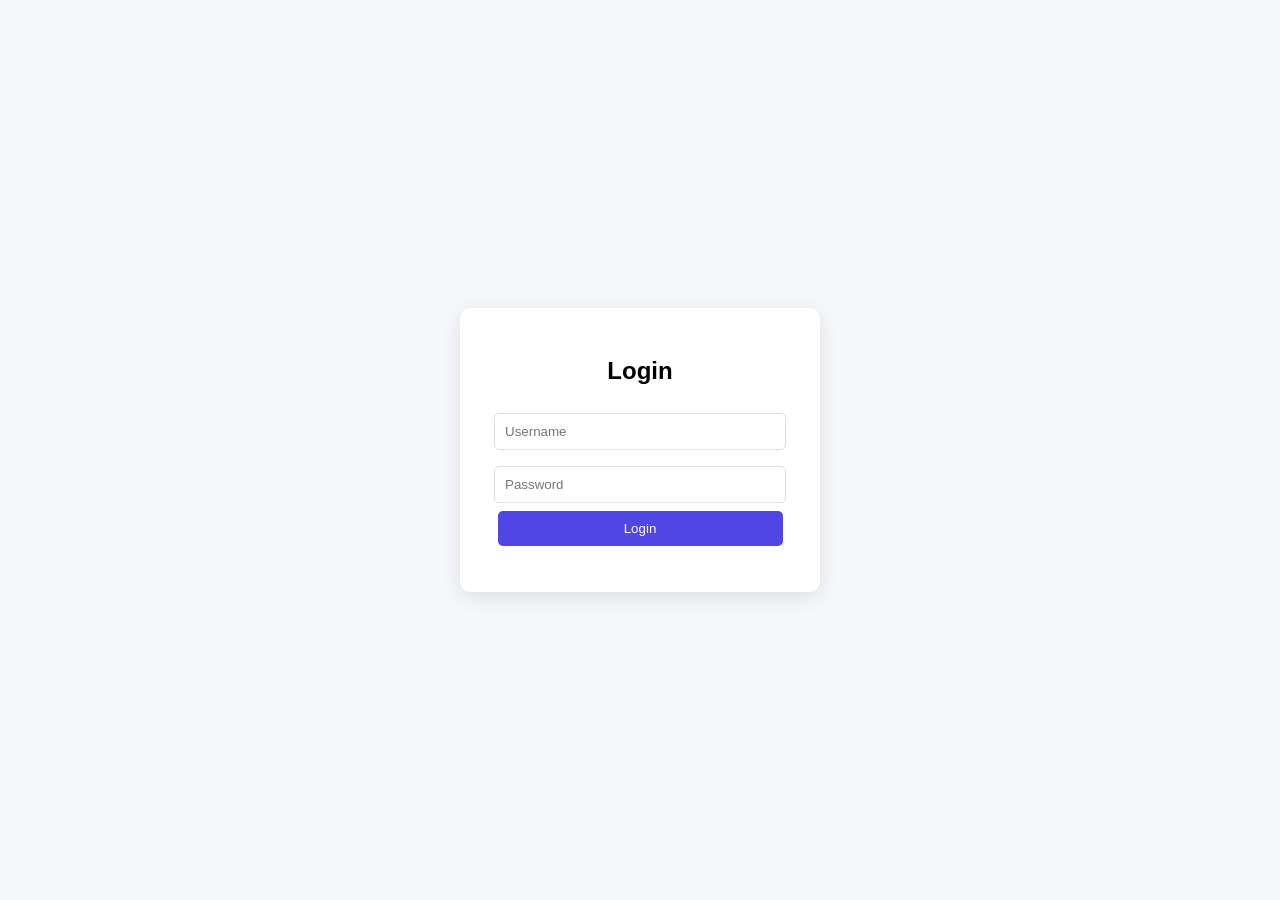
==== taskmanager/frontend/index.html @ 013c5bff ""Change frontend"" ====
<!DOCTYPE html>
<html>
<head>
  <title>Login</title>
  <link rel="stylesheet" href="style.css">
</head>
<body>

<div class="card">
  <h2>Login</h2>

  <input id="username" placeholder="Username"><br>
  <input id="password" type="password" placeholder="Password"><br>

  <button onclick="login()">Login</button>

  <p id="msg"></p>
</div>

<script src="script.js"></script>

</body>
</html>
---- taskmanager/frontend/style.css ----
body {
  font-family: Arial, sans-serif;
  background: #f5f7fb;
  display: flex;
  justify-content: center;
  align-items: center;
  height: 100vh;
  margin: 0;
}

.card {
  background: white;
  padding: 30px;
  border-radius: 10px;
  box-shadow: 0 5px 20px rgba(0,0,0,0.1);
  width: 300px;
  text-align: center;
}

h2 {
  margin-bottom: 20px;
}

input {
  width: 90%;
  padding: 10px;
  margin: 8px 0;
  border: 1px solid #ddd;
  border-radius: 5px;
}

button {
  width: 95%;
  padding: 10px;
  background: #4f46e5;
  color: white;
  border: none;
  border-radius: 5px;
  cursor: pointer;
}

button:hover {
  background: #4338ca;
}

#msg {
  color: red;
  margin-top: 10px;
}
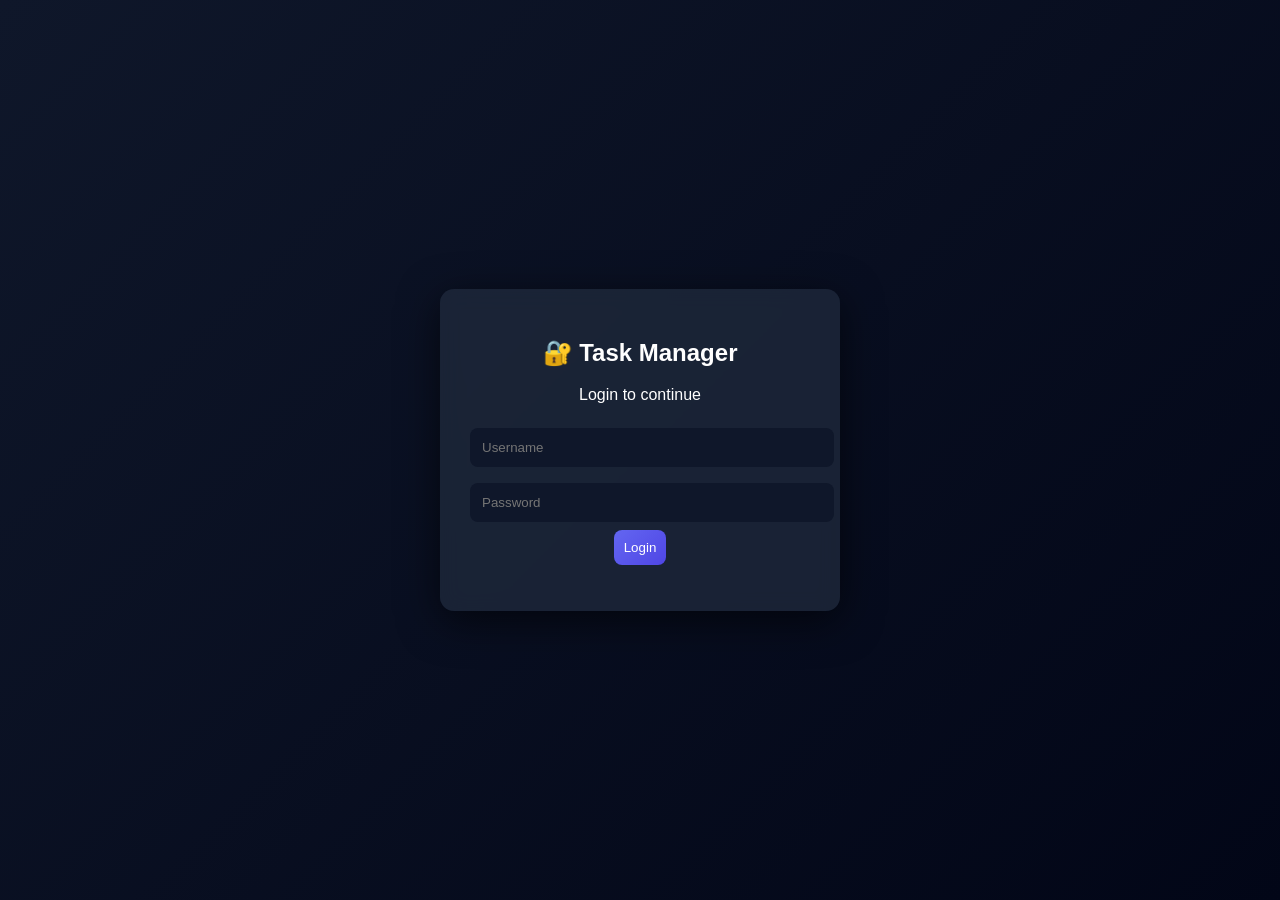
==== commit a0a27b02: ""change ui"" ====
--- a/taskmanager/frontend/index.html
+++ b/taskmanager/frontend/index.html
@@ -4,17 +4,23 @@
   <title>Login</title>
   <link rel="stylesheet" href="style.css">
 </head>
+
 <body>
 
-<div class="card">
-  <h2>Login</h2>
+<div class="login-wrapper">
+  <div class="login-card">
+    
+    <h2>🔐 Task Manager</h2>
+    <p class="subtitle">Login to continue</p>
 
-  <input id="username" placeholder="Username"><br>
-  <input id="password" type="password" placeholder="Password"><br>
+    <input id="username" placeholder="Username">
+    <input id="password" type="password" placeholder="Password">
 
-  <button onclick="login()">Login</button>
+    <button onclick="login()">Login</button>
 
-  <p id="msg"></p>
+    <p id="msg"></p>
+
+  </div>
 </div>
 
 <script src="script.js"></script>
--- a/taskmanager/frontend/style.css
+++ b/taskmanager/frontend/style.css
@@ -1,49 +1,113 @@
 body {
-  font-family: Arial, sans-serif;
-  background: #f5f7fb;
+  margin: 0;
+  font-family: "Segoe UI", sans-serif;
+  background: linear-gradient(135deg, #0f172a, #020617);
+  color: white;
+}
+
+/* LOGIN CENTER */
+.login-wrapper {
   display: flex;
   justify-content: center;
   align-items: center;
   height: 100vh;
-  margin: 0;
 }
 
-.card {
-  background: white;
+/* LOGIN CARD */
+.login-card {
+  width: 340px;
   padding: 30px;
-  border-radius: 10px;
-  box-shadow: 0 5px 20px rgba(0,0,0,0.1);
-  width: 300px;
+  border-radius: 14px;
+  background: rgba(30, 41, 59, 0.8);
+  backdrop-filter: blur(10px);
+  box-shadow: 0 10px 40px rgba(0,0,0,0.6);
   text-align: center;
 }
 
-h2 {
+/* INPUT */
+.login-card input {
+  width: 100%;
+  padding: 12px;
+  margin: 8px 0;
+  border-radius: 8px;
+  border: none;
+  background: #0f172a;
+  color: white;
+}
+
+/* BUTTON */
+button {
+  padding: 10px;
+  border-radius: 8px;
+  border: none;
+  background: linear-gradient(135deg, #6366f1, #4f46e5);
+  color: white;
+  cursor: pointer;
+}
+
+/* APP WRAPPER */
+.app-wrapper {
+  max-width: 1200px;
+  margin: auto;
+  padding: 20px;
+}
+
+/* CONTAINER */
+.container {
+  display: flex;
+  height: 85vh;
+  border-radius: 12px;
+  overflow: hidden;
+  background: #111827;
+}
+
+/* SIDEBAR */
+.sidebar {
+  width: 200px;
+  background: #1e293b;
+  padding: 20px;
+}
+
+/* MAIN */
+.main {
+  flex: 1;
+  padding: 20px;
+  overflow-y: auto;
+}
+
+/* CARD */
+.card {
+  background: #1e293b;
+  padding: 20px;
+  border-radius: 12px;
   margin-bottom: 20px;
 }
 
-input {
-  width: 90%;
-  padding: 10px;
-  margin: 8px 0;
-  border: 1px solid #ddd;
-  border-radius: 5px;
+/* GRID */
+.grid {
+  display: grid;
+  grid-template-columns: repeat(4, 1fr);
+  gap: 10px;
 }
 
-button {
-  width: 95%;
-  padding: 10px;
-  background: #4f46e5;
-  color: white;
-  border: none;
-  border-radius: 5px;
-  cursor: pointer;
+.grid div {
+  background: #334155;
+  padding: 15px;
+  border-radius: 8px;
+  text-align: center;
 }
 
-button:hover {
-  background: #4338ca;
+/* TASK */
+.task {
+  background: #334155;
+  padding: 12px;
+  margin-top: 10px;
+  border-radius: 8px;
+  display: flex;
+  justify-content: space-between;
 }
 
-#msg {
-  color: red;
-  margin-top: 10px;
-}+/* STATUS COLORS */
+.pending { color: orange; }
+.in_progress { color: #38bdf8; }
+.done { color: #22c55e; }
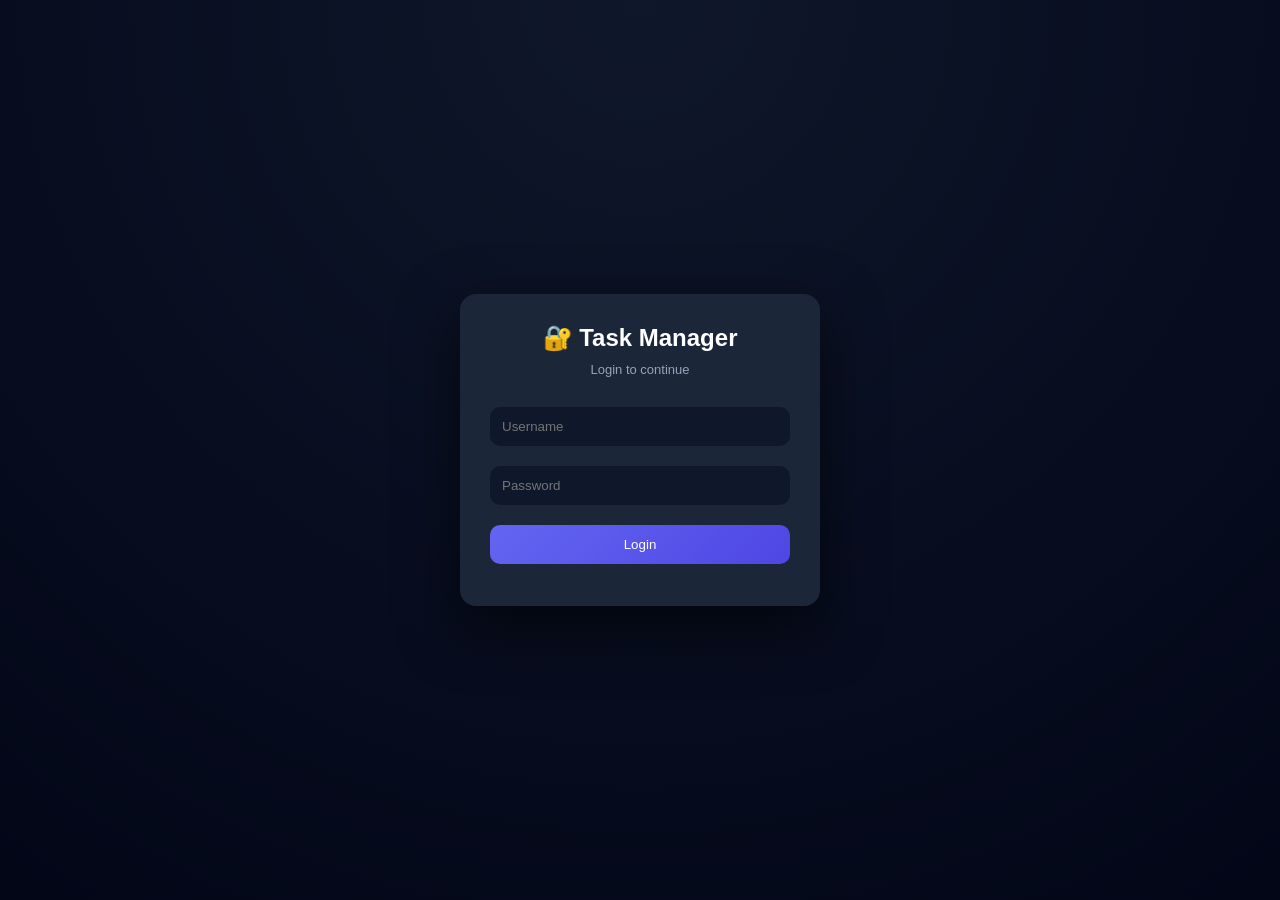
==== commit 5ceaf254: ""commit changes"" ====
--- a/taskmanager/frontend/index.html
+++ b/taskmanager/frontend/index.html
@@ -5,9 +5,8 @@
   <link rel="stylesheet" href="style.css">
 </head>
 
-<body>
+<body class="login-page">
 
-<div class="login-wrapper">
   <div class="login-card">
     
     <h2>🔐 Task Manager</h2>
@@ -21,7 +20,6 @@
     <p id="msg"></p>
 
   </div>
-</div>
 
 <script src="script.js"></script>
 
--- a/taskmanager/frontend/style.css
+++ b/taskmanager/frontend/style.css
@@ -1,12 +1,19 @@
+/* ================= RESET ================= */
+* {
+  margin: 0;
+  padding: 0;
+  box-sizing: border-box;
+}
+
+/* ================= BODY ================= */
 body {
-  margin: 0;
   font-family: "Segoe UI", sans-serif;
-  background: linear-gradient(135deg, #0f172a, #020617);
-  color: white;
-}
-
-/* LOGIN CENTER */
-.login-wrapper {
+  background: radial-gradient(circle at top, #0f172a, #020617);
+  color: white;
+}
+
+/* ================= LOGIN PAGE ================= */
+body.login-page {
   display: flex;
   justify-content: center;
   align-items: center;
@@ -15,75 +22,124 @@
 
 /* LOGIN CARD */
 .login-card {
-  width: 340px;
+  width: 360px;
   padding: 30px;
-  border-radius: 14px;
-  background: rgba(30, 41, 59, 0.8);
-  backdrop-filter: blur(10px);
-  box-shadow: 0 10px 40px rgba(0,0,0,0.6);
+  border-radius: 16px;
   text-align: center;
+
+  background: rgba(30, 41, 59, 0.95);
+  backdrop-filter: blur(12px);
+
+  box-shadow: 0 20px 60px rgba(0,0,0,0.6);
+  animation: fadeIn 0.6s ease;
+}
+
+.login-card h2 {
+  margin-bottom: 10px;
+}
+
+.subtitle {
+  font-size: 13px;
+  color: #94a3b8;
+  margin-bottom: 20px;
 }
 
 /* INPUT */
 .login-card input {
   width: 100%;
   padding: 12px;
-  margin: 8px 0;
-  border-radius: 8px;
+  margin: 10px 0;
+  border-radius: 10px;
   border: none;
   background: #0f172a;
   color: white;
 }
 
 /* BUTTON */
-button {
-  padding: 10px;
-  border-radius: 8px;
+.login-card button {
+  margin-top: 10px;
+  width: 100%;
+  padding: 12px;
+  border-radius: 10px;
   border: none;
   background: linear-gradient(135deg, #6366f1, #4f46e5);
   color: white;
   cursor: pointer;
-}
-
-/* APP WRAPPER */
+  transition: 0.2s;
+}
+
+.login-card button:hover {
+  transform: scale(1.05);
+}
+
+/* ERROR */
+#msg {
+  margin-top: 12px;
+  font-size: 14px;
+  color: #f87171;
+}
+
+/* ================= APP LAYOUT ================= */
 .app-wrapper {
   max-width: 1200px;
   margin: auto;
   padding: 20px;
 }
 
-/* CONTAINER */
+/* MAIN CONTAINER */
 .container {
   display: flex;
-  height: 85vh;
-  border-radius: 12px;
+  height: 90vh;
+  border-radius: 16px;
   overflow: hidden;
   background: #111827;
-}
-
-/* SIDEBAR */
+  box-shadow: 0 10px 40px rgba(0,0,0,0.5);
+}
+
+/* ================= SIDEBAR ================= */
 .sidebar {
-  width: 200px;
+  width: 220px;
   background: #1e293b;
   padding: 20px;
 }
 
-/* MAIN */
+.sidebar h2 {
+  margin-bottom: 20px;
+}
+
+.sidebar button {
+  width: 100%;
+  margin-bottom: 10px;
+  padding: 10px;
+  border-radius: 8px;
+  border: none;
+  background: transparent;
+  color: #cbd5f5;
+  text-align: left;
+  cursor: pointer;
+  transition: 0.2s;
+}
+
+.sidebar button:hover {
+  background: #334155;
+}
+
+/* ================= MAIN ================= */
 .main {
   flex: 1;
   padding: 20px;
   overflow-y: auto;
 }
 
-/* CARD */
+/* ================= CARDS ================= */
 .card {
   background: #1e293b;
   padding: 20px;
-  border-radius: 12px;
+  border-radius: 14px;
   margin-bottom: 20px;
 }
 
-/* GRID */
+/* ================= GRID ================= */
 .grid {
   display: grid;
   grid-template-columns: repeat(4, 1fr);
@@ -93,21 +149,75 @@
 .grid div {
   background: #334155;
   padding: 15px;
+  border-radius: 10px;
+  text-align: center;
+}
+
+/* ================= INPUTS ================= */
+input, select {
+  width: 100%;
+  padding: 10px;
+  margin: 6px 0;
   border-radius: 8px;
-  text-align: center;
-}
-
-/* TASK */
-.task {
+  border: none;
+  background: #0f172a;
+  color: white;
+}
+
+/* ================= BUTTON ================= */
+button {
+  padding: 10px;
+  border-radius: 8px;
+  border: none;
+  background: linear-gradient(135deg, #6366f1, #4f46e5);
+  color: white;
+  cursor: pointer;
+  transition: 0.2s;
+}
+
+button:hover {
+  transform: scale(1.03);
+}
+
+/* ================= TASK CARD ================= */
+.task-card {
   background: #334155;
-  padding: 12px;
+  padding: 15px;
+  border-radius: 12px;
   margin-top: 10px;
-  border-radius: 8px;
   display: flex;
   justify-content: space-between;
-}
-
-/* STATUS COLORS */
-.pending { color: orange; }
-.in_progress { color: #38bdf8; }
-.done { color: #22c55e; }+  align-items: center;
+}
+
+.task-left h4 {
+  margin-bottom: 5px;
+}
+
+.task-left p {
+  font-size: 13px;
+  color: #94a3b8;
+}
+
+.task-actions button {
+  margin-left: 5px;
+}
+
+/* ================= STATUS COLORS ================= */
+.status.pending {
+  color: orange;
+}
+
+.status.in_progress {
+  color: #38bdf8;
+}
+
+.status.done {
+  color: #22c55e;
+}
+
+/* ================= ANIMATION ================= */
+@keyframes fadeIn {
+  from { opacity: 0; transform: translateY(20px);}
+  to { opacity: 1; transform: translateY(0);}
+}
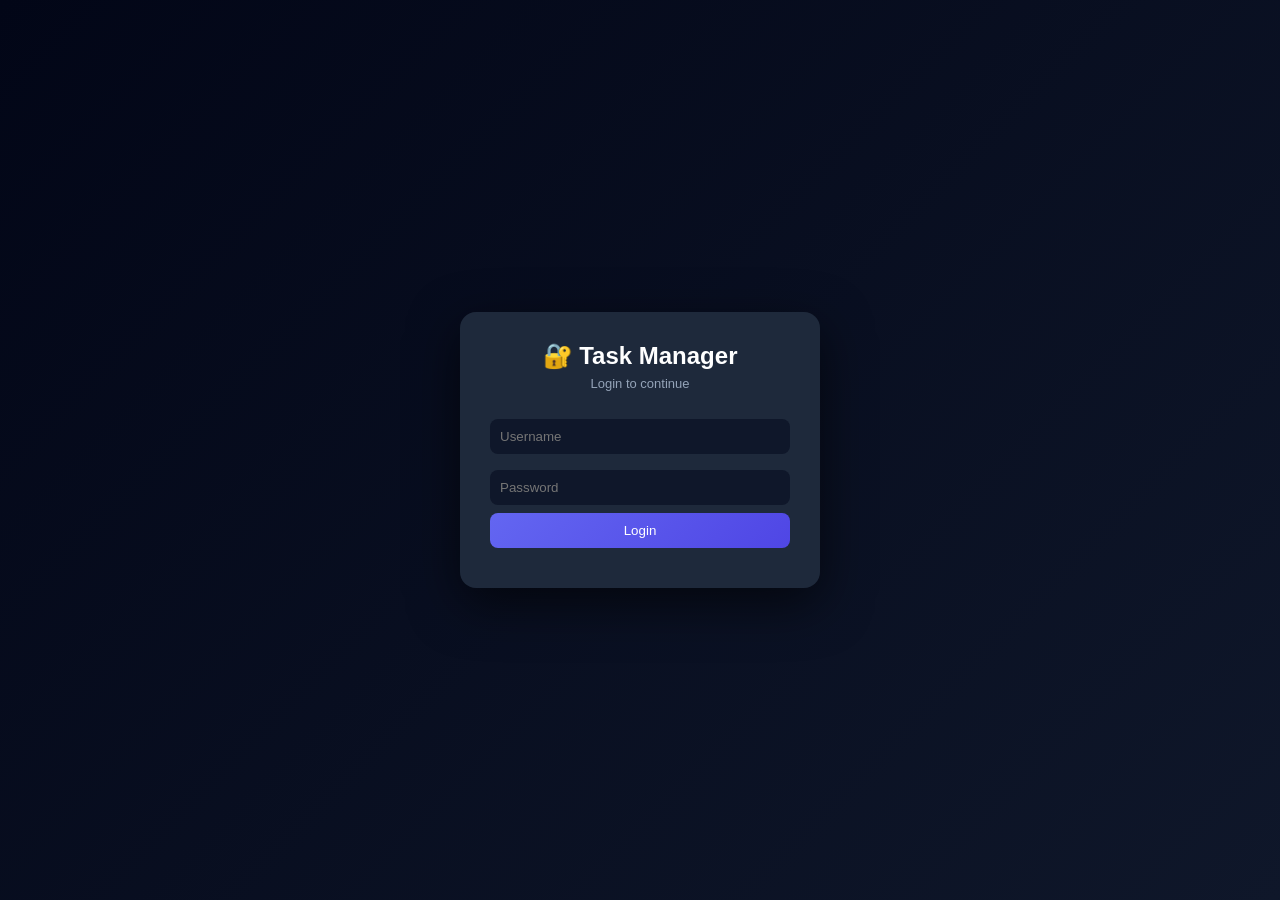
==== commit 387979fe: ""Added changes"" ====
--- a/taskmanager/frontend/index.html
+++ b/taskmanager/frontend/index.html
@@ -1,27 +1,32 @@
 <!DOCTYPE html>
-<html>
+<html lang="en">
 <head>
-  <title>Login</title>
+  <meta charset="UTF-8">
+  <title>Login | Task Manager</title>
   <link rel="stylesheet" href="style.css">
 </head>
 
 <body class="login-page">
 
-  <div class="login-card">
-    
-    <h2>🔐 Task Manager</h2>
-    <p class="subtitle">Login to continue</p>
+  <div class="login-wrapper">
 
-    <input id="username" placeholder="Username">
-    <input id="password" type="password" placeholder="Password">
+    <div class="login-card">
+      
+      <h2>🔐 Task Manager</h2>
+      <p class="subtitle">Login to continue</p>
 
-    <button onclick="login()">Login</button>
+      <input id="username" placeholder="Username">
+      <input id="password" type="password" placeholder="Password">
 
-    <p id="msg"></p>
+      <button onclick="login()">Login</button>
+
+      <p id="msg"></p>
+
+    </div>
 
   </div>
 
-<script src="script.js"></script>
+  <script src="script.js"></script>
 
 </body>
 </html>
--- a/taskmanager/frontend/style.css
+++ b/taskmanager/frontend/style.css
@@ -1,41 +1,44 @@
-/* ================= RESET ================= */
+/* ===== RESET ===== */
 * {
   margin: 0;
   padding: 0;
   box-sizing: border-box;
 }
 
-/* ================= BODY ================= */
+/* ===== BODY ===== */
 body {
   font-family: "Segoe UI", sans-serif;
-  background: radial-gradient(circle at top, #0f172a, #020617);
+  background: linear-gradient(135deg, #020617, #0f172a);
   color: white;
 }
 
-/* ================= LOGIN PAGE ================= */
-body.login-page {
+/* ===== LOGIN PAGE ===== */
+.login-page {
+  height: 100vh;
   display: flex;
   justify-content: center;
   align-items: center;
-  height: 100vh;
-}
-
-/* LOGIN CARD */
+}
+
+.login-wrapper {
+  width: 100%;
+  display: flex;
+  justify-content: center;
+  align-items: center;
+}
+
 .login-card {
   width: 360px;
   padding: 30px;
+  background: #1e293b;
   border-radius: 16px;
   text-align: center;
-
-  background: rgba(30, 41, 59, 0.95);
-  backdrop-filter: blur(12px);
-
-  box-shadow: 0 20px 60px rgba(0,0,0,0.6);
-  animation: fadeIn 0.6s ease;
+  box-shadow: 0 15px 50px rgba(0,0,0,0.6);
+  animation: fadeIn 0.5s ease;
 }
 
 .login-card h2 {
-  margin-bottom: 10px;
+  margin-bottom: 6px;
 }
 
 .subtitle {
@@ -44,128 +47,20 @@
   margin-bottom: 20px;
 }
 
-/* INPUT */
-.login-card input {
-  width: 100%;
-  padding: 12px;
-  margin: 10px 0;
-  border-radius: 10px;
-  border: none;
-  background: #0f172a;
-  color: white;
-}
-
-/* BUTTON */
-.login-card button {
-  margin-top: 10px;
-  width: 100%;
-  padding: 12px;
-  border-radius: 10px;
-  border: none;
-  background: linear-gradient(135deg, #6366f1, #4f46e5);
-  color: white;
-  cursor: pointer;
-  transition: 0.2s;
-}
-
-.login-card button:hover {
-  transform: scale(1.05);
-}
-
-/* ERROR */
-#msg {
-  margin-top: 12px;
-  font-size: 14px;
-  color: #f87171;
-}
-
-/* ================= APP LAYOUT ================= */
-.app-wrapper {
-  max-width: 1200px;
-  margin: auto;
-  padding: 20px;
-}
-
-/* MAIN CONTAINER */
-.container {
-  display: flex;
-  height: 90vh;
-  border-radius: 16px;
-  overflow: hidden;
-  background: #111827;
-  box-shadow: 0 10px 40px rgba(0,0,0,0.5);
-}
-
-/* ================= SIDEBAR ================= */
-.sidebar {
-  width: 220px;
-  background: #1e293b;
-  padding: 20px;
-}
-
-.sidebar h2 {
-  margin-bottom: 20px;
-}
-
-.sidebar button {
-  width: 100%;
-  margin-bottom: 10px;
+/* ===== INPUTS ===== */
+input, select {
+  width: 100%;
   padding: 10px;
-  border-radius: 8px;
-  border: none;
-  background: transparent;
-  color: #cbd5f5;
-  text-align: left;
-  cursor: pointer;
-  transition: 0.2s;
-}
-
-.sidebar button:hover {
-  background: #334155;
-}
-
-/* ================= MAIN ================= */
-.main {
-  flex: 1;
-  padding: 20px;
-  overflow-y: auto;
-}
-
-/* ================= CARDS ================= */
-.card {
-  background: #1e293b;
-  padding: 20px;
-  border-radius: 14px;
-  margin-bottom: 20px;
-}
-
-/* ================= GRID ================= */
-.grid {
-  display: grid;
-  grid-template-columns: repeat(4, 1fr);
-  gap: 10px;
-}
-
-.grid div {
-  background: #334155;
-  padding: 15px;
-  border-radius: 10px;
-  text-align: center;
-}
-
-/* ================= INPUTS ================= */
-input, select {
-  width: 100%;
-  padding: 10px;
-  margin: 6px 0;
+  margin: 8px 0;
   border-radius: 8px;
   border: none;
   background: #0f172a;
   color: white;
 }
 
-/* ================= BUTTON ================= */
+/* ===== BUTTON ===== */
 button {
+  width: 100%;
   padding: 10px;
   border-radius: 8px;
   border: none;
@@ -176,48 +71,202 @@
 }
 
 button:hover {
-  transform: scale(1.03);
-}
-
-/* ================= TASK CARD ================= */
-.task-card {
+  transform: scale(1.05);
+}
+
+.danger {
+  background: #ef4444;
+}
+
+/* ===== ERROR ===== */
+#msg {
+  margin-top: 10px;
+  font-size: 13px;
+  color: #f87171;
+}
+
+/* ===== APP WRAPPER ===== */
+.app-wrapper {
+  max-width: 1200px;
+  margin: auto;
+  padding: 20px;
+}
+
+/* ===== CONTAINER ===== */
+.container {
+  display: flex;
+  height: 90vh;
+  border-radius: 16px;
+  overflow: hidden;
+  background: #111827;
+  box-shadow: 0 15px 50px rgba(0,0,0,0.6);
+}
+
+/* ===== SIDEBAR ===== */
+.sidebar {
+  width: 220px;
+  background: #1e293b;
+  padding: 20px;
+}
+
+.sidebar h2 {
+  margin-bottom: 20px;
+}
+
+.sidebar button {
+  width: 100%;
+  margin-bottom: 10px;
+  background: transparent;
+  border: none;
+  color: #cbd5f5;
+  text-align: left;
+  padding: 10px;
+  border-radius: 8px;
+  transition: 0.2s;
+}
+
+.sidebar button:hover {
+  background: #334155;
+}
+
+/* ===== MAIN ===== */
+.main {
+  flex: 1;
+  padding: 20px;
+  overflow-y: auto;
+}
+
+/* ===== CARD ===== */
+.card {
+  background: #1e293b;
+  padding: 20px;
+  border-radius: 14px;
+  margin-bottom: 20px;
+  animation: fadeIn 0.4s ease;
+}
+
+/* ===== DASHBOARD ===== */
+.grid {
+  display: grid;
+  grid-template-columns: repeat(4, 1fr);
+  gap: 10px;
+}
+
+.grid div {
   background: #334155;
   padding: 15px;
+  border-radius: 10px;
+  text-align: center;
+  font-weight: bold;
+}
+
+/* ===== TASK CARD ===== */
+.task-card {
+  background: #1f2937;
+  padding: 16px;
   border-radius: 12px;
+  margin-top: 12px;
+  display: flex;
+  justify-content: space-between;
+  gap: 20px;
+  transition: 0.3s;
+}
+
+.task-card:hover {
+  transform: translateY(-3px);
+  box-shadow: 0 10px 25px rgba(0,0,0,0.5);
+}
+
+.task-info h4 {
+  margin-bottom: 4px;
+}
+
+.task-info p {
+  font-size: 13px;
+  color: #9ca3af;
+}
+
+.meta {
+  font-size: 12px;
+  color: #94a3b8;
+  display: flex;
+  gap: 12px;
+  margin-top: 5px;
+}
+
+/* ===== STATUS ===== */
+.status {
+  display: inline-block;
+  margin-top: 8px;
+  padding: 4px 10px;
+  border-radius: 6px;
+  font-size: 12px;
+}
+
+.pending { background: orange; }
+.in_progress { background: #38bdf8; }
+.done { background: #22c55e; }
+
+/* ===== TASK ACTIONS ===== */
+.task-actions {
+  display: flex;
+  flex-direction: column;
+  gap: 8px;
+}
+
+/* ===== USER FORM ===== */
+.user-form {
+  display: flex;
+  flex-direction: column;
+  gap: 10px;
+}
+
+/* ===== CHECKBOX ALIGN ===== */
+.checkbox-row {
+  display: flex;
+  gap: 20px;
+  margin: 10px 0;
+}
+
+/* ===== USER CARD ===== */
+.user-card {
+  background: #1f2937;
+  padding: 14px;
   margin-top: 10px;
+  border-radius: 12px;
   display: flex;
   justify-content: space-between;
   align-items: center;
-}
-
-.task-left h4 {
-  margin-bottom: 5px;
-}
-
-.task-left p {
-  font-size: 13px;
-  color: #94a3b8;
-}
-
-.task-actions button {
-  margin-left: 5px;
-}
-
-/* ================= STATUS COLORS ================= */
-.status.pending {
-  color: orange;
-}
-
-.status.in_progress {
-  color: #38bdf8;
-}
-
-.status.done {
-  color: #22c55e;
-}
-
-/* ================= ANIMATION ================= */
+  transition: 0.3s;
+}
+
+.user-card:hover {
+  transform: translateY(-2px);
+}
+
+.user-card p {
+  font-size: 13px;
+  color: #9ca3af;
+}
+
+.user-actions {
+  display: flex;
+  gap: 8px;
+}
+
+.user-actions button {
+  padding: 6px 10px;
+  font-size: 12px;
+}
+
+/* ===== ANIMATION ===== */
 @keyframes fadeIn {
-  from { opacity: 0; transform: translateY(20px);}
-  to { opacity: 1; transform: translateY(0);}
+  from {
+    opacity: 0;
+    transform: translateY(10px);
+  }
+  to {
+    opacity: 1;
+    transform: translateY(0);
+  }
 }
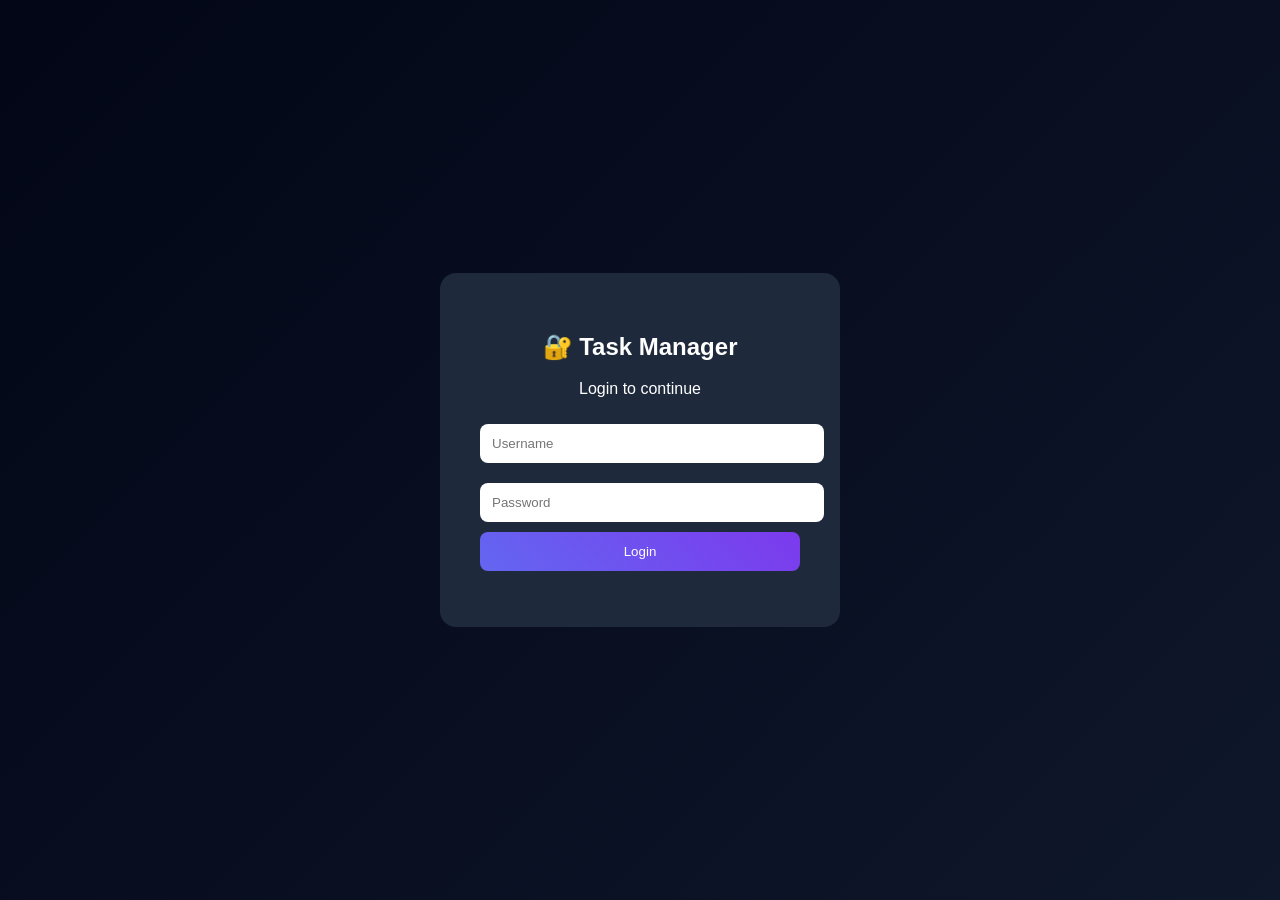
==== commit 7bf7d288: ""Change UI"" ====
--- a/taskmanager/frontend/index.html
+++ b/taskmanager/frontend/index.html
@@ -1,29 +1,26 @@
 <!DOCTYPE html>
-<html lang="en">
+<html>
 <head>
-  <meta charset="UTF-8">
-  <title>Login | Task Manager</title>
+  <title>Login</title>
   <link rel="stylesheet" href="style.css">
 </head>
 
 <body class="login-page">
 
   <div class="login-wrapper">
+    <div class="login-card">
 
-    <div class="login-card">
-      
       <h2>🔐 Task Manager</h2>
       <p class="subtitle">Login to continue</p>
 
-      <input id="username" placeholder="Username">
-      <input id="password" type="password" placeholder="Password">
+      <input id="usernameInput" placeholder="Username">
+      <input id="passwordInput" type="password" placeholder="Password">
 
       <button onclick="login()">Login</button>
 
       <p id="msg"></p>
 
     </div>
-
   </div>
 
   <script src="script.js"></script>
--- a/taskmanager/frontend/style.css
+++ b/taskmanager/frontend/style.css
@@ -1,272 +1,121 @@
-/* ===== RESET ===== */
-* {
+body {
   margin: 0;
-  padding: 0;
-  box-sizing: border-box;
-}
-
-/* ===== BODY ===== */
-body {
-  font-family: "Segoe UI", sans-serif;
+  font-family: Arial;
   background: linear-gradient(135deg, #020617, #0f172a);
   color: white;
 }
 
-/* ===== LOGIN PAGE ===== */
+/* LOGIN */
 .login-page {
-  height: 100vh;
   display: flex;
   justify-content: center;
   align-items: center;
-}
-
-.login-wrapper {
-  width: 100%;
-  display: flex;
-  justify-content: center;
-  align-items: center;
+  height: 100vh;
 }
 
 .login-card {
-  width: 360px;
-  padding: 30px;
   background: #1e293b;
+  padding: 40px;
   border-radius: 16px;
+  width: 320px;
   text-align: center;
-  box-shadow: 0 15px 50px rgba(0,0,0,0.6);
-  animation: fadeIn 0.5s ease;
 }
 
-.login-card h2 {
-  margin-bottom: 6px;
+.login-card input {
+  width: 100%;
+  margin: 10px 0;
+  padding: 12px;
+  border-radius: 8px;
+  border: none;
 }
 
-.subtitle {
-  font-size: 13px;
-  color: #94a3b8;
+.login-card button {
+  width: 100%;
+  padding: 12px;
+  background: linear-gradient(45deg, #6366f1, #7c3aed);
+  border: none;
+  border-radius: 8px;
+  color: white;
+  cursor: pointer;
+}
+
+#msg {
+  color: red;
+}
+
+/* APP */
+.container {
+  display: flex;
+}
+
+.sidebar {
+  width: 220px;
+  background: #0f172a;
+  padding: 20px;
+  height: 100vh;
+}
+
+.sidebar button {
+  display: block;
+  width: 100%;
+  margin: 10px 0;
+  padding: 10px;
+  background: #1e293b;
+  border: none;
+  color: white;
+  border-radius: 8px;
+  cursor: pointer;
+}
+
+.main {
+  flex: 1;
+  padding: 20px;
+}
+
+.card {
+  background: #1e293b;
+  padding: 20px;
+  border-radius: 16px;
   margin-bottom: 20px;
 }
 
-/* ===== INPUTS ===== */
-input, select {
-  width: 100%;
-  padding: 10px;
-  margin: 8px 0;
-  border-radius: 8px;
-  border: none;
-  background: #0f172a;
-  color: white;
+/* TASK */
+.task-card {
+  background: #334155;
+  padding: 15px;
+  margin: 10px 0;
+  border-radius: 12px;
 }
 
-/* ===== BUTTON ===== */
-button {
-  width: 100%;
-  padding: 10px;
+.status {
+  padding: 5px 10px;
   border-radius: 8px;
-  border: none;
-  background: linear-gradient(135deg, #6366f1, #4f46e5);
-  color: white;
-  cursor: pointer;
-  transition: 0.2s;
-}
-
-button:hover {
-  transform: scale(1.05);
-}
-
-.danger {
-  background: #ef4444;
-}
-
-/* ===== ERROR ===== */
-#msg {
-  margin-top: 10px;
-  font-size: 13px;
-  color: #f87171;
-}
-
-/* ===== APP WRAPPER ===== */
-.app-wrapper {
-  max-width: 1200px;
-  margin: auto;
-  padding: 20px;
-}
-
-/* ===== CONTAINER ===== */
-.container {
-  display: flex;
-  height: 90vh;
-  border-radius: 16px;
-  overflow: hidden;
-  background: #111827;
-  box-shadow: 0 15px 50px rgba(0,0,0,0.6);
-}
-
-/* ===== SIDEBAR ===== */
-.sidebar {
-  width: 220px;
-  background: #1e293b;
-  padding: 20px;
-}
-
-.sidebar h2 {
-  margin-bottom: 20px;
-}
-
-.sidebar button {
-  width: 100%;
-  margin-bottom: 10px;
-  background: transparent;
-  border: none;
-  color: #cbd5f5;
-  text-align: left;
-  padding: 10px;
-  border-radius: 8px;
-  transition: 0.2s;
-}
-
-.sidebar button:hover {
-  background: #334155;
-}
-
-/* ===== MAIN ===== */
-.main {
-  flex: 1;
-  padding: 20px;
-  overflow-y: auto;
-}
-
-/* ===== CARD ===== */
-.card {
-  background: #1e293b;
-  padding: 20px;
-  border-radius: 14px;
-  margin-bottom: 20px;
-  animation: fadeIn 0.4s ease;
-}
-
-/* ===== DASHBOARD ===== */
-.grid {
-  display: grid;
-  grid-template-columns: repeat(4, 1fr);
-  gap: 10px;
-}
-
-.grid div {
-  background: #334155;
-  padding: 15px;
-  border-radius: 10px;
-  text-align: center;
-  font-weight: bold;
-}
-
-/* ===== TASK CARD ===== */
-.task-card {
-  background: #1f2937;
-  padding: 16px;
-  border-radius: 12px;
-  margin-top: 12px;
-  display: flex;
-  justify-content: space-between;
-  gap: 20px;
-  transition: 0.3s;
-}
-
-.task-card:hover {
-  transform: translateY(-3px);
-  box-shadow: 0 10px 25px rgba(0,0,0,0.5);
-}
-
-.task-info h4 {
-  margin-bottom: 4px;
-}
-
-.task-info p {
-  font-size: 13px;
-  color: #9ca3af;
-}
-
-.meta {
-  font-size: 12px;
-  color: #94a3b8;
-  display: flex;
-  gap: 12px;
+  display: inline-block;
   margin-top: 5px;
 }
 
-/* ===== STATUS ===== */
-.status {
-  display: inline-block;
-  margin-top: 8px;
-  padding: 4px 10px;
-  border-radius: 6px;
-  font-size: 12px;
+.pending { background: orange; }
+.in_progress { background: blue; }
+.done { background: green; }
+
+/* USERS */
+.card-item {
+  display: flex;
+  justify-content: space-between;
+  background: #334155;
+  padding: 10px;
+  margin: 10px 0;
+  border-radius: 10px;
 }
 
-.pending { background: orange; }
-.in_progress { background: #38bdf8; }
-.done { background: #22c55e; }
-
-/* ===== TASK ACTIONS ===== */
-.task-actions {
-  display: flex;
-  flex-direction: column;
-  gap: 8px;
-}
-
-/* ===== USER FORM ===== */
-.user-form {
-  display: flex;
-  flex-direction: column;
-  gap: 10px;
-}
-
-/* ===== CHECKBOX ALIGN ===== */
 .checkbox-row {
   display: flex;
   gap: 20px;
   margin: 10px 0;
 }
 
-/* ===== USER CARD ===== */
-.user-card {
-  background: #1f2937;
-  padding: 14px;
-  margin-top: 10px;
-  border-radius: 12px;
+/* GRID */
+.grid {
   display: flex;
-  justify-content: space-between;
-  align-items: center;
-  transition: 0.3s;
-}
-
-.user-card:hover {
-  transform: translateY(-2px);
-}
-
-.user-card p {
-  font-size: 13px;
-  color: #9ca3af;
-}
-
-.user-actions {
-  display: flex;
-  gap: 8px;
-}
-
-.user-actions button {
-  padding: 6px 10px;
-  font-size: 12px;
-}
-
-/* ===== ANIMATION ===== */
-@keyframes fadeIn {
-  from {
-    opacity: 0;
-    transform: translateY(10px);
-  }
-  to {
-    opacity: 1;
-    transform: translateY(0);
-  }
+  gap: 20px;
 }
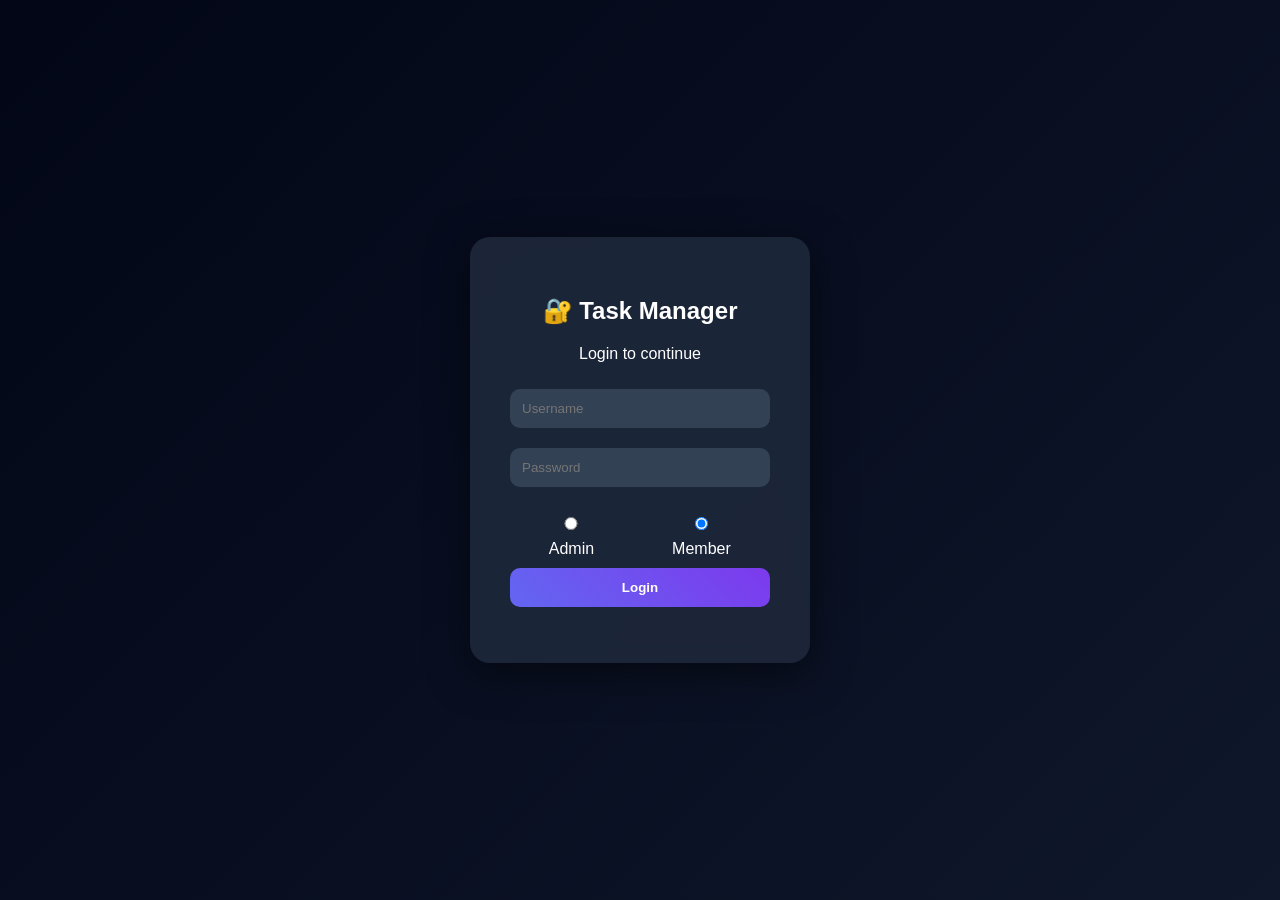
==== commit 09260737: ""commit"" ====
--- a/taskmanager/frontend/index.html
+++ b/taskmanager/frontend/index.html
@@ -13,8 +13,18 @@
       <h2>🔐 Task Manager</h2>
       <p class="subtitle">Login to continue</p>
 
-      <input id="usernameInput" placeholder="Username">
-      <input id="passwordInput" type="password" placeholder="Password">
+      <input id="username" placeholder="Username">
+      <input id="password" type="password" placeholder="Password">
+
+      <!-- ✅ ROLE RADIO -->
+      <div class="role-select">
+        <label>
+          <input type="radio" name="role" value="admin"> Admin
+        </label>
+        <label>
+          <input type="radio" name="role" value="member" checked> Member
+        </label>
+      </div>
 
       <button onclick="login()">Login</button>
 
@@ -24,6 +34,5 @@
   </div>
 
   <script src="script.js"></script>
-
 </body>
 </html>
--- a/taskmanager/frontend/style.css
+++ b/taskmanager/frontend/style.css
@@ -1,6 +1,11 @@
+* {
+  box-sizing: border-box;
+  transition: all 0.25s ease;
+}
+
 body {
   margin: 0;
-  font-family: Arial;
+  font-family: 'Segoe UI', sans-serif;
   background: linear-gradient(135deg, #020617, #0f172a);
   color: white;
 }
@@ -14,19 +19,29 @@
 }
 
 .login-card {
-  background: #1e293b;
+  background: rgba(30, 41, 59, 0.9);
+  backdrop-filter: blur(12px);
   padding: 40px;
-  border-radius: 16px;
-  width: 320px;
+  border-radius: 20px;
+  width: 340px;
   text-align: center;
+  box-shadow: 0 10px 40px rgba(0,0,0,0.5);
+  animation: fadeIn 0.5s ease;
 }
 
 .login-card input {
   width: 100%;
   margin: 10px 0;
   padding: 12px;
-  border-radius: 8px;
+  border-radius: 10px;
   border: none;
+  outline: none;
+  background: #334155;
+  color: white;
+}
+
+.login-card input:focus {
+  box-shadow: 0 0 0 2px #6366f1;
 }
 
 .login-card button {
@@ -34,49 +49,75 @@
   padding: 12px;
   background: linear-gradient(45deg, #6366f1, #7c3aed);
   border: none;
-  border-radius: 8px;
+  border-radius: 10px;
   color: white;
   cursor: pointer;
+  font-weight: bold;
+}
+
+.login-card button:hover {
+  transform: scale(1.05);
 }
 
 #msg {
-  color: red;
+  color: #ff4d4d;
 }
 
-/* APP */
-.container {
+/* ROLE */
+.role-select {
   display: flex;
+  justify-content: space-around;
+  margin: 10px 0;
 }
 
+/* SIDEBAR */
 .sidebar {
-  width: 220px;
-  background: #0f172a;
+  width: 230px;
+  background: #020617;
   padding: 20px;
   height: 100vh;
 }
 
 .sidebar button {
-  display: block;
   width: 100%;
   margin: 10px 0;
-  padding: 10px;
+  padding: 12px;
   background: #1e293b;
   border: none;
   color: white;
-  border-radius: 8px;
-  cursor: pointer;
+  border-radius: 10px;
 }
 
+.sidebar button:hover {
+  background: #6366f1;
+  transform: translateX(5px);
+}
+
+/* MAIN */
 .main {
   flex: 1;
   padding: 20px;
 }
 
+/* CARD */
 .card {
-  background: #1e293b;
+  background: rgba(30, 41, 59, 0.9);
   padding: 20px;
   border-radius: 16px;
   margin-bottom: 20px;
+  animation: fadeIn 0.4s ease;
+}
+
+/* GRID */
+.grid {
+  display: flex;
+  gap: 20px;
+}
+
+.grid div {
+  background: #334155;
+  padding: 15px;
+  border-radius: 12px;
 }
 
 /* TASK */
@@ -85,18 +126,22 @@
   padding: 15px;
   margin: 10px 0;
   border-radius: 12px;
+  animation: slideUp 0.3s ease;
 }
 
+.task-card:hover {
+  transform: translateY(-3px);
+}
+
+/* STATUS */
 .status {
   padding: 5px 10px;
   border-radius: 8px;
-  display: inline-block;
-  margin-top: 5px;
 }
 
 .pending { background: orange; }
-.in_progress { background: blue; }
-.done { background: green; }
+.in_progress { background: #3b82f6; }
+.done { background: #22c55e; }
 
 /* USERS */
 .card-item {
@@ -108,14 +153,45 @@
   border-radius: 10px;
 }
 
-.checkbox-row {
-  display: flex;
-  gap: 20px;
-  margin: 10px 0;
+/* DELETE */
+.delete-btn {
+  background: #ff4d4d;
+  border: none;
+  color: white;
+  padding: 6px 10px;
+  border-radius: 6px;
 }
 
-/* GRID */
-.grid {
-  display: flex;
-  gap: 20px;
+.delete-btn:hover {
+  background: #ff1a1a;
+}
+
+.sidebar button.active {
+  background: #6366f1;
+}
+
+/* LOADER */
+.loader {
+  border: 4px solid #1e293b;
+  border-top: 4px solid #6366f1;
+  border-radius: 50%;
+  width: 35px;
+  height: 35px;
+  animation: spin 1s linear infinite;
+  margin: 20px auto;
+}
+
+/* ANIMATIONS */
+@keyframes spin {
+  100% { transform: rotate(360deg); }
+}
+
+@keyframes fadeIn {
+  from { opacity: 0; transform: translateY(10px);}
+  to { opacity: 1; }
+}
+
+@keyframes slideUp {
+  from { opacity: 0; transform: translateY(20px);}
+  to { opacity: 1; }
 }
